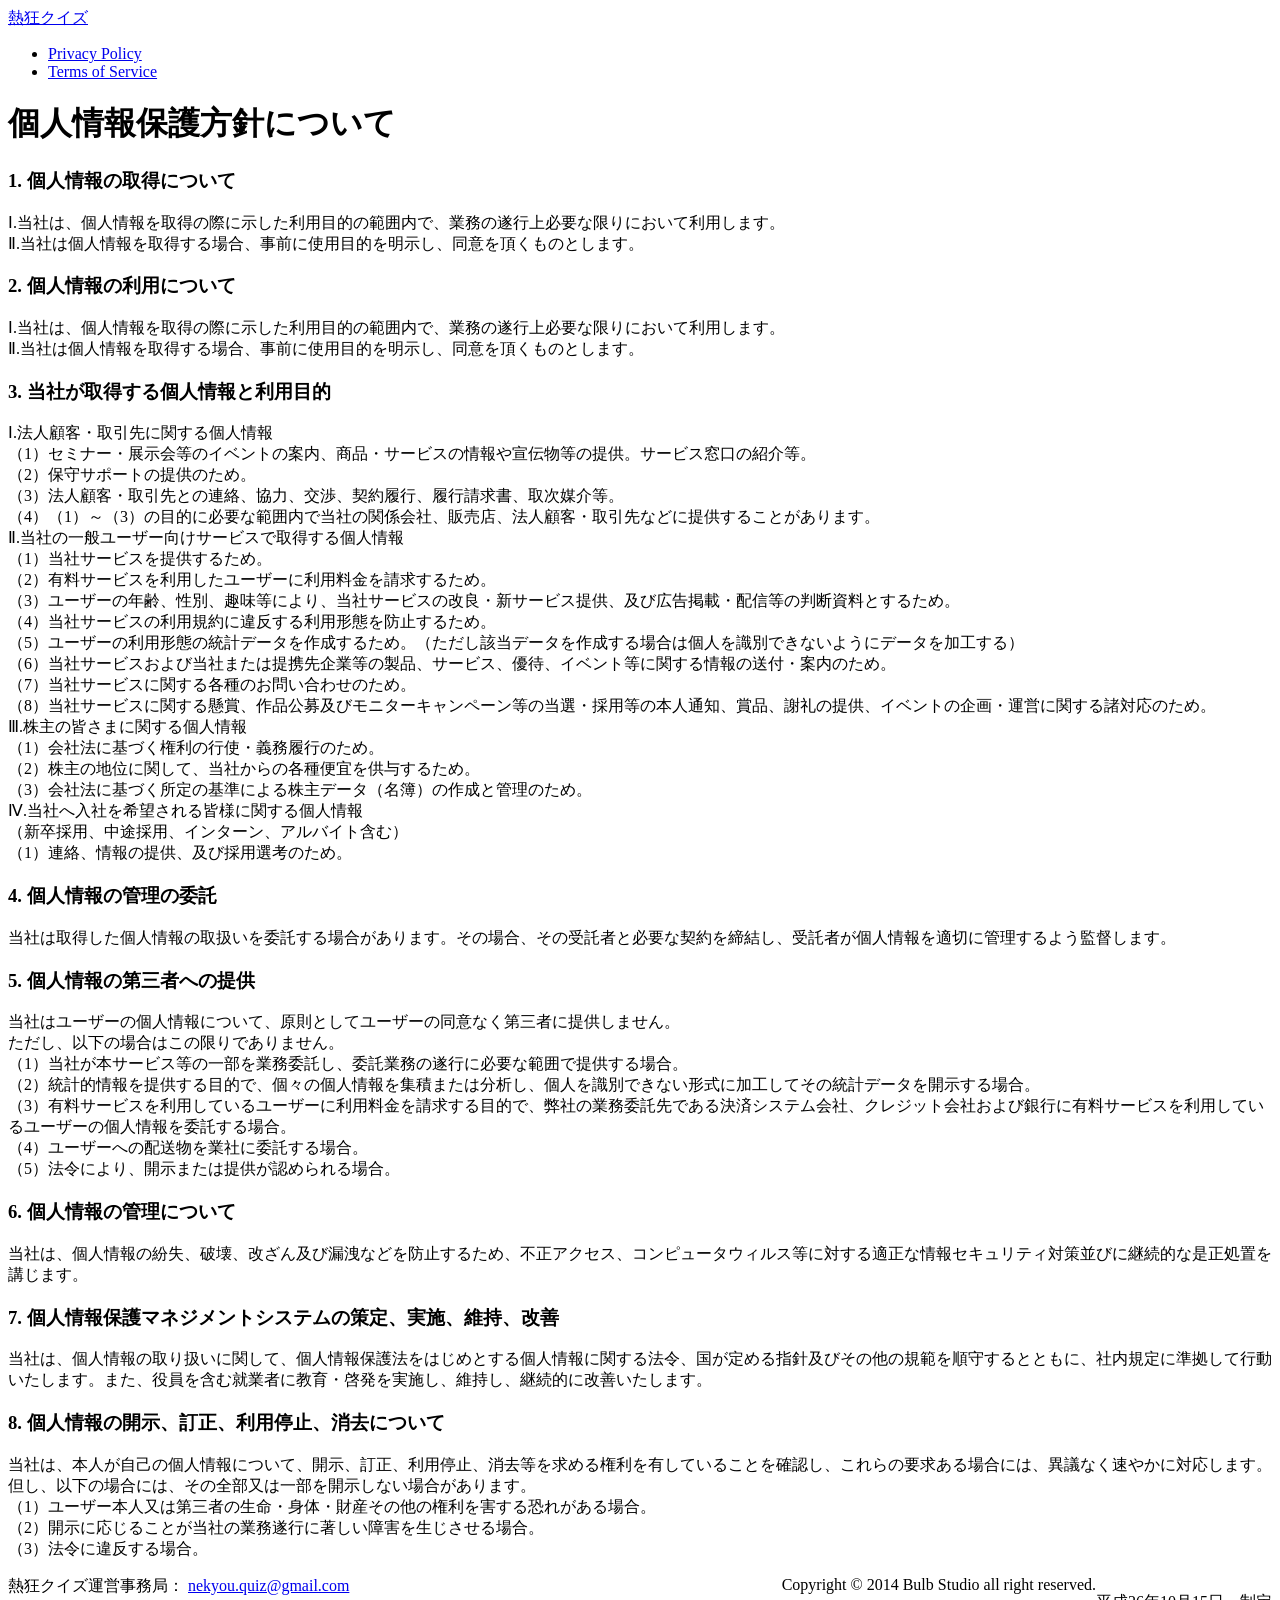
==== templates/policy.html @ d6794aaf "Added privacy policy page for facebook review." ====
<!DOCTYPE html>
<html>
<head lang="en">
    <meta charset="UTF-8">
    <title>個人情報保護方針について</title>
    <meta name="viewport" content="width=device-width, initial-scale=1, maximum-scale=1">
    <link href="static/bower_components/bootstrap/dist/css/bootstrap.min.css" rel="stylesheet">
    <link href="static/css/common.css" rel="stylesheet">
</head>
<body>
<div id="wrap">
    <div class="navbar navbar-default navbar-fixed-top">
        <div class="container">
            <div class="navbar-header">
                <a class="navbar-brand" href="http://www.facebook.com/nekyou.quiz">熱狂クイズ</a>
            </div>
            <div class="collapse navbar-collapse">
                <ul class="nav navbar-nav">
                    <li class="active"><a href="#">Privacy Policy</a></li>
                    <li><a href="/terms">Terms of Service</a></li>
                </ul>
            </div>
        </div>
    </div>

    <!-- Begin page content -->
    <div class="container">
        <div class="page-header">
            <h1>個人情報保護方針について</h1>
        </div>

        <p>

        <h3>1. 個人情報の取得について</h3>
        Ⅰ.当社は、個人情報を取得の際に示した利用目的の範囲内で、業務の遂行上必要な限りにおいて利用します。<br/>
        Ⅱ.当社は個人情報を取得する場合、事前に使用目的を明示し、同意を頂くものとします。<br/>

        <h3>2. 個人情報の利用について</h3>
        Ⅰ.当社は、個人情報を取得の際に示した利用目的の範囲内で、業務の遂行上必要な限りにおいて利用します。<br/>
        Ⅱ.当社は個人情報を取得する場合、事前に使用目的を明示し、同意を頂くものとします。<br/>

        <h3>3. 当社が取得する個人情報と利用目的</h3>
        Ⅰ.法人顧客・取引先に関する個人情報<br/>
        （1）セミナー・展示会等のイベントの案内、商品・サービスの情報や宣伝物等の提供。サービス窓口の紹介等。<br/>
        （2）保守サポートの提供のため。<br/>
        （3）法人顧客・取引先との連絡、協力、交渉、契約履行、履行請求書、取次媒介等。<br/>
        （4）（1）～（3）の目的に必要な範囲内で当社の関係会社、販売店、法人顧客・取引先などに提供することがあります。<br/>
        Ⅱ.当社の一般ユーザー向けサービスで取得する個人情報<br/>
        （1）当社サービスを提供するため。<br/>
        （2）有料サービスを利用したユーザーに利用料金を請求するため。<br/>
        （3）ユーザーの年齢、性別、趣味等により、当社サービスの改良・新サービス提供、及び広告掲載・配信等の判断資料とするため。<br/>
        （4）当社サービスの利用規約に違反する利用形態を防止するため。<br/>
        （5）ユーザーの利用形態の統計データを作成するため。（ただし該当データを作成する場合は個人を識別できないようにデータを加工する）<br/>
        （6）当社サービスおよび当社または提携先企業等の製品、サービス、優待、イベント等に関する情報の送付・案内のため。<br/>
        （7）当社サービスに関する各種のお問い合わせのため。<br/>
        （8）当社サービスに関する懸賞、作品公募及びモニターキャンペーン等の当選・採用等の本人通知、賞品、謝礼の提供、イベントの企画・運営に関する諸対応のため。<br/>
        Ⅲ.株主の皆さまに関する個人情報<br/>
        （1）会社法に基づく権利の行使・義務履行のため。<br/>
        （2）株主の地位に関して、当社からの各種便宜を供与するため。<br/>
        （3）会社法に基づく所定の基準による株主データ（名簿）の作成と管理のため。<br/>
        Ⅳ.当社へ入社を希望される皆様に関する個人情報<br/>
        （新卒採用、中途採用、インターン、アルバイト含む）<br/>
        （1）連絡、情報の提供、及び採用選考のため。<br/>

        <h3>4. 個人情報の管理の委託</h3>
        当社は取得した個人情報の取扱いを委託する場合があります。その場合、その受託者と必要な契約を締結し、受託者が個人情報を適切に管理するよう監督します。<br/>

        <h3>5. 個人情報の第三者への提供</h3>
        当社はユーザーの個人情報について、原則としてユーザーの同意なく第三者に提供しません。<br/>
        ただし、以下の場合はこの限りでありません。<br/>
        （1）当社が本サービス等の一部を業務委託し、委託業務の遂行に必要な範囲で提供する場合。<br/>
        （2）統計的情報を提供する目的で、個々の個人情報を集積または分析し、個人を識別できない形式に加工してその統計データを開示する場合。<br/>
        （3）有料サービスを利用しているユーザーに利用料金を請求する目的で、弊社の業務委託先である決済システム会社、クレジット会社および銀行に有料サービスを利用しているユーザーの個人情報を委託する場合。<br/>
        （4）ユーザーへの配送物を業社に委託する場合。<br/>
        （5）法令により、開示または提供が認められる場合。<br/>

        <h3>6. 個人情報の管理について</h3>
        当社は、個人情報の紛失、破壊、改ざん及び漏洩などを防止するため、不正アクセス、コンピュータウィルス等に対する適正な情報セキュリティ対策並びに継続的な是正処置を講じます。<br/>

        <h3>7. 個人情報保護マネジメントシステムの策定、実施、維持、改善</h3>
        当社は、個人情報の取り扱いに関して、個人情報保護法をはじめとする個人情報に関する法令、国が定める指針及びその他の規範を順守するとともに、社内規定に準拠して行動いたします。また、役員を含む就業者に教育・啓発を実施し、維持し、継続的に改善いたします。<br/>

        <h3>8. 個人情報の開示、訂正、利用停止、消去について</h3>
        当社は、本人が自己の個人情報について、開示、訂正、利用停止、消去等を求める権利を有していることを確認し、これらの要求ある場合には、異議なく速やかに対応します。<br/>
        但し、以下の場合には、その全部又は一部を開示しない場合があります。<br/>
        （1）ユーザー本人又は第三者の生命・身体・財産その他の権利を害する恐れがある場合。<br/>
        （2）開示に応じることが当社の業務遂行に著しい障害を生じさせる場合。<br/>
        （3）法令に違反する場合。<br/>

        </p>

        <p style="float:right;">平成26年10月15日　制定</p>
    </div>
</div>

<div id="footer">
    <div class="container">
        <p class="text-muted credit">
            熱狂クイズ運営事務局：
            <a href="mailto:nekyou.quiz@gmail.com">
                <span>nekyou.quiz@gmail.com </span>
            </a>

            <span style="float: right">Copyright © 2014 Bulb Studio all right reserved.</span>
        </p>
    </div>
</div>
</body>
</html>
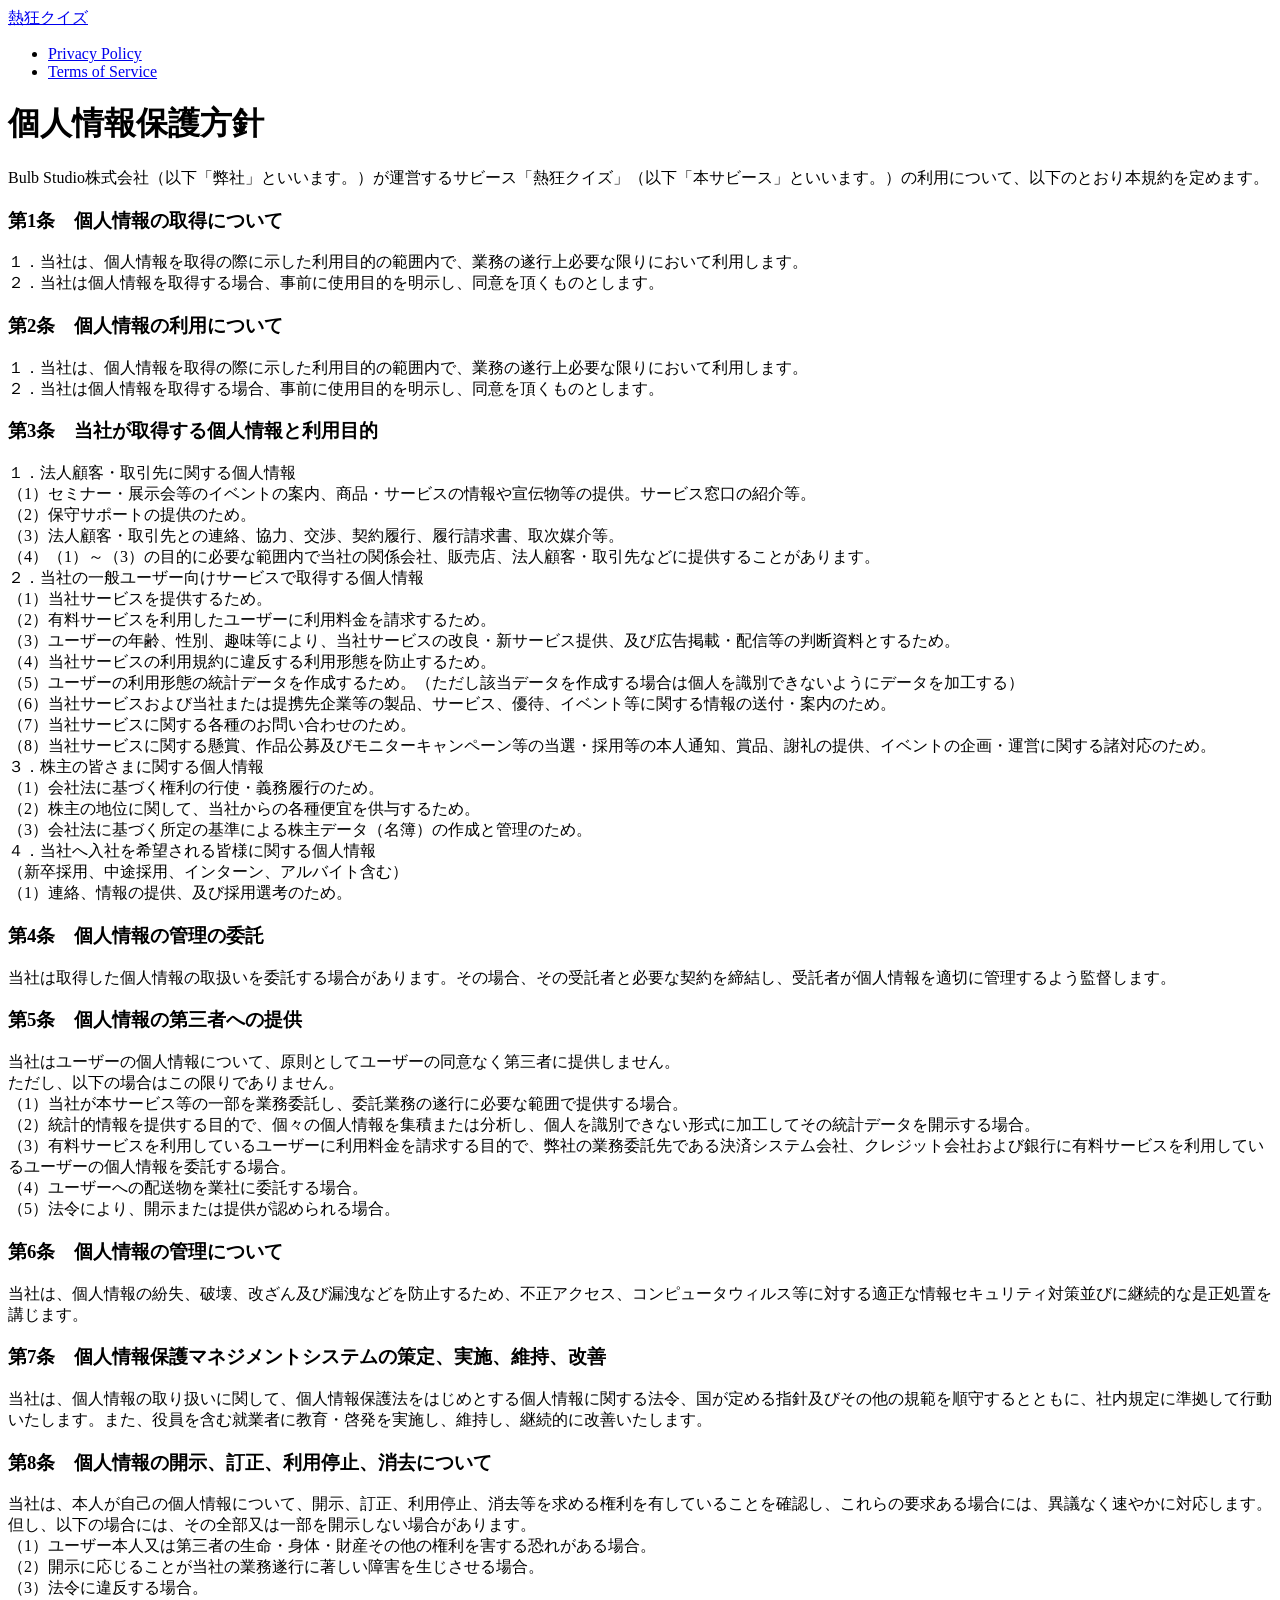
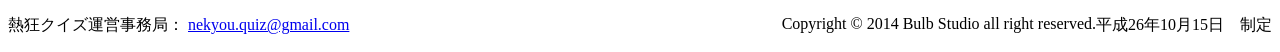
==== commit 3e19c21b: "Added terms of service page for facebook review." ====
--- a/templates/policy.html
+++ b/templates/policy.html
@@ -26,26 +26,26 @@
     <!-- Begin page content -->
     <div class="container">
         <div class="page-header">
-            <h1>個人情報保護方針について</h1>
+            <h1>個人情報保護方針</h1>
         </div>
 
-        <p>
+        <p>Bulb Studio株式会社（以下「弊社」といいます。）が運営するサビース「熱狂クイズ」（以下「本サビース」といいます。）の利用について、以下のとおり本規約を定めます。</p>
 
-        <h3>1. 個人情報の取得について</h3>
-        Ⅰ.当社は、個人情報を取得の際に示した利用目的の範囲内で、業務の遂行上必要な限りにおいて利用します。<br/>
-        Ⅱ.当社は個人情報を取得する場合、事前に使用目的を明示し、同意を頂くものとします。<br/>
+        <h3>第1条　個人情報の取得について</h3>
+        １．当社は、個人情報を取得の際に示した利用目的の範囲内で、業務の遂行上必要な限りにおいて利用します。<br/>
+        ２．当社は個人情報を取得する場合、事前に使用目的を明示し、同意を頂くものとします。
 
-        <h3>2. 個人情報の利用について</h3>
-        Ⅰ.当社は、個人情報を取得の際に示した利用目的の範囲内で、業務の遂行上必要な限りにおいて利用します。<br/>
-        Ⅱ.当社は個人情報を取得する場合、事前に使用目的を明示し、同意を頂くものとします。<br/>
+        <h3>第2条　個人情報の利用について</h3>
+        １．当社は、個人情報を取得の際に示した利用目的の範囲内で、業務の遂行上必要な限りにおいて利用します。<br/>
+        ２．当社は個人情報を取得する場合、事前に使用目的を明示し、同意を頂くものとします。
 
-        <h3>3. 当社が取得する個人情報と利用目的</h3>
-        Ⅰ.法人顧客・取引先に関する個人情報<br/>
+        <h3>第3条　当社が取得する個人情報と利用目的</h3>
+        １．法人顧客・取引先に関する個人情報<br/>
         （1）セミナー・展示会等のイベントの案内、商品・サービスの情報や宣伝物等の提供。サービス窓口の紹介等。<br/>
         （2）保守サポートの提供のため。<br/>
         （3）法人顧客・取引先との連絡、協力、交渉、契約履行、履行請求書、取次媒介等。<br/>
         （4）（1）～（3）の目的に必要な範囲内で当社の関係会社、販売店、法人顧客・取引先などに提供することがあります。<br/>
-        Ⅱ.当社の一般ユーザー向けサービスで取得する個人情報<br/>
+        ２．当社の一般ユーザー向けサービスで取得する個人情報<br/>
         （1）当社サービスを提供するため。<br/>
         （2）有料サービスを利用したユーザーに利用料金を請求するため。<br/>
         （3）ユーザーの年齢、性別、趣味等により、当社サービスの改良・新サービス提供、及び広告掲載・配信等の判断資料とするため。<br/>
@@ -54,40 +54,38 @@
         （6）当社サービスおよび当社または提携先企業等の製品、サービス、優待、イベント等に関する情報の送付・案内のため。<br/>
         （7）当社サービスに関する各種のお問い合わせのため。<br/>
         （8）当社サービスに関する懸賞、作品公募及びモニターキャンペーン等の当選・採用等の本人通知、賞品、謝礼の提供、イベントの企画・運営に関する諸対応のため。<br/>
-        Ⅲ.株主の皆さまに関する個人情報<br/>
+        ３．株主の皆さまに関する個人情報<br/>
         （1）会社法に基づく権利の行使・義務履行のため。<br/>
         （2）株主の地位に関して、当社からの各種便宜を供与するため。<br/>
         （3）会社法に基づく所定の基準による株主データ（名簿）の作成と管理のため。<br/>
-        Ⅳ.当社へ入社を希望される皆様に関する個人情報<br/>
+        ４．当社へ入社を希望される皆様に関する個人情報<br/>
         （新卒採用、中途採用、インターン、アルバイト含む）<br/>
-        （1）連絡、情報の提供、及び採用選考のため。<br/>
+        （1）連絡、情報の提供、及び採用選考のため。
 
-        <h3>4. 個人情報の管理の委託</h3>
-        当社は取得した個人情報の取扱いを委託する場合があります。その場合、その受託者と必要な契約を締結し、受託者が個人情報を適切に管理するよう監督します。<br/>
+        <h3>第4条　個人情報の管理の委託</h3>
+        当社は取得した個人情報の取扱いを委託する場合があります。その場合、その受託者と必要な契約を締結し、受託者が個人情報を適切に管理するよう監督します。
 
-        <h3>5. 個人情報の第三者への提供</h3>
+        <h3>第5条　個人情報の第三者への提供</h3>
         当社はユーザーの個人情報について、原則としてユーザーの同意なく第三者に提供しません。<br/>
         ただし、以下の場合はこの限りでありません。<br/>
         （1）当社が本サービス等の一部を業務委託し、委託業務の遂行に必要な範囲で提供する場合。<br/>
         （2）統計的情報を提供する目的で、個々の個人情報を集積または分析し、個人を識別できない形式に加工してその統計データを開示する場合。<br/>
         （3）有料サービスを利用しているユーザーに利用料金を請求する目的で、弊社の業務委託先である決済システム会社、クレジット会社および銀行に有料サービスを利用しているユーザーの個人情報を委託する場合。<br/>
         （4）ユーザーへの配送物を業社に委託する場合。<br/>
-        （5）法令により、開示または提供が認められる場合。<br/>
+        （5）法令により、開示または提供が認められる場合。
 
-        <h3>6. 個人情報の管理について</h3>
-        当社は、個人情報の紛失、破壊、改ざん及び漏洩などを防止するため、不正アクセス、コンピュータウィルス等に対する適正な情報セキュリティ対策並びに継続的な是正処置を講じます。<br/>
+        <h3>第6条　個人情報の管理について</h3>
+        当社は、個人情報の紛失、破壊、改ざん及び漏洩などを防止するため、不正アクセス、コンピュータウィルス等に対する適正な情報セキュリティ対策並びに継続的な是正処置を講じます。
 
-        <h3>7. 個人情報保護マネジメントシステムの策定、実施、維持、改善</h3>
-        当社は、個人情報の取り扱いに関して、個人情報保護法をはじめとする個人情報に関する法令、国が定める指針及びその他の規範を順守するとともに、社内規定に準拠して行動いたします。また、役員を含む就業者に教育・啓発を実施し、維持し、継続的に改善いたします。<br/>
+        <h3>第7条　個人情報保護マネジメントシステムの策定、実施、維持、改善</h3>
+        当社は、個人情報の取り扱いに関して、個人情報保護法をはじめとする個人情報に関する法令、国が定める指針及びその他の規範を順守するとともに、社内規定に準拠して行動いたします。また、役員を含む就業者に教育・啓発を実施し、維持し、継続的に改善いたします。
 
-        <h3>8. 個人情報の開示、訂正、利用停止、消去について</h3>
+        <h3>第8条　個人情報の開示、訂正、利用停止、消去について</h3>
         当社は、本人が自己の個人情報について、開示、訂正、利用停止、消去等を求める権利を有していることを確認し、これらの要求ある場合には、異議なく速やかに対応します。<br/>
         但し、以下の場合には、その全部又は一部を開示しない場合があります。<br/>
         （1）ユーザー本人又は第三者の生命・身体・財産その他の権利を害する恐れがある場合。<br/>
         （2）開示に応じることが当社の業務遂行に著しい障害を生じさせる場合。<br/>
         （3）法令に違反する場合。<br/>
-
-        </p>
 
         <p style="float:right;">平成26年10月15日　制定</p>
     </div>
